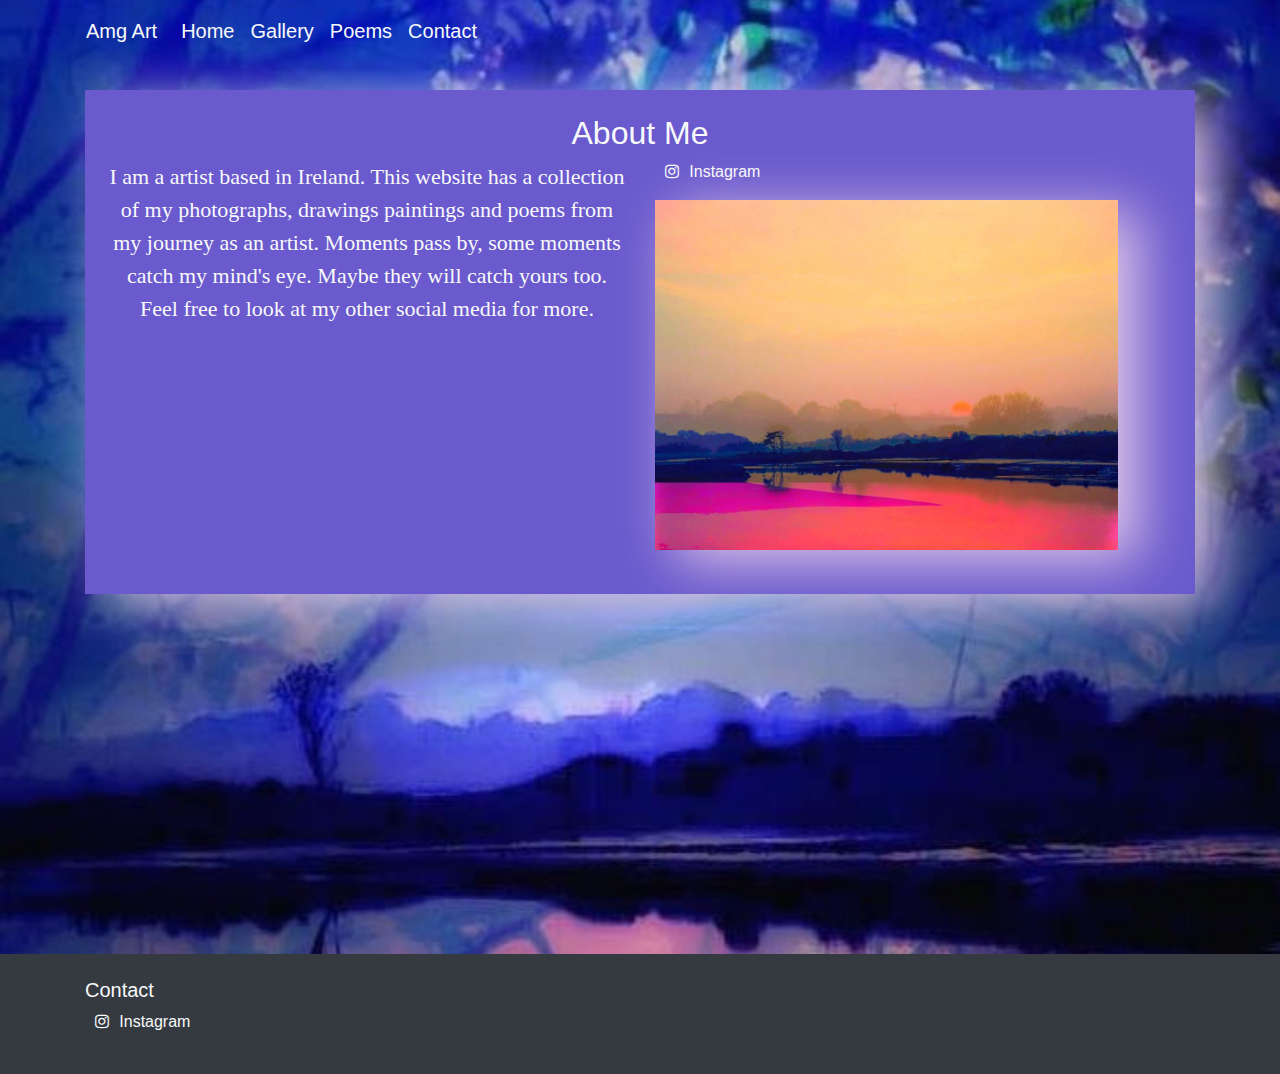
==== contact.html @ 7c9ea1d9 "Initial Commit" ====
<!DOCTYPE html>
<html>

<head>
    <meta charset="UTF-8">
    <meta name="viewport" content="width=device-width, initial-scale=1.0">
    <meta http-equiv="X-UA-Compatible" content="ie=edge">
    <link rel="stylesheet" href="https://stackpath.bootstrapcdn.com/bootstrap/4.3.1/css/bootstrap.min.css" type="text/css" />
    <link rel="stylesheet" href="https://stackpath.bootstrapcdn.com/font-awesome/4.7.0/css/font-awesome.min.css" type="text/css" />
    <link rel="stylesheet" href="assets/css/style.css" type="text/css" />
</head>

<body>
    <header class="mb-2">
        <nav class="navbar navbar-expand-sm navbar-light container">
            <a class="navbar-brand text-light" href="./index.html">Amg Art</a>
            <button class="navbar-toggler" type="button" data-toggle="collapse" data-target="#navbarNavAltMarkup" aria-controls="navbarNavAltMarkup" aria-expanded="false" aria-label="Toggle navigation">
                <span class="navbar-toggler-icon"></span>
            </button>
            <div class="collapse navbar-collapse" id="navbarNavAltMarkup">
                <div class="navbar-nav">
                    <a class="nav-item nav-link text-light" href="./index.html">Home</a>
                    <a class="nav-item nav-link text-light" href="./gallery1.html">Gallery</a>
                    <a class="nav-item nav-link text-light" href="./poems.html">Poems</a>
                    <a class="nav-item nav-link text-light active" href="./contact.html">Contact <span class="sr-only">(current)</span></a>
                </div>
            </div>
        </nav>
    </header>

    <section class="container">
        <div>

            <div class="contentColor p-4 aboutmeContainer">
                <h2  class="text-center text-light">About Me</h2>
                <div class="row">
                    <div class="col-sm-6 text-center text-light" id="aboutmeBio">
                        <p>
                            I am a artist based in Ireland. This website has a collection of my photographs, drawings paintings and poems from my journey as an artist. Moments pass by, some moments catch my mind's eye. Maybe they will catch yours too. Feel free to look
                            at my other social media for more.
                        </p>
                    </div>
                    <div class="col-sm-6">
                        <ul class="fa-ul">
                        <li><a href="https://www.instagram.com/annahlinn.art.photography/" class="text-light"><i class="fa-li fa fa-instagram"></i><span>Instagram</span></a></li>
                    </ul>
                        <img src="./assets/images/pinkandred.jpg" id="aboutImage"></img>
                    </div>
                </div>
            </div>


        </div>
    </section>

    <footer class="p-4 bg-dark text-light">
        <div class="container">
            <div class="row">
                <div class="col-sm-6">
                    <h5>Contact</h5>

                    <ul class="fa-ul">
                        <li><a href="https://www.instagram.com/annahlinn.art.photography/" class="text-light"><i class="fa-li fa fa-instagram"></i><span>Instagram</span></a></li>
                    </ul>
                </div>
            </div>
        </div>
    </footer>

    <script src="https://code.jquery.com/jquery-3.3.1.slim.min.js" integrity="sha384-q8i/X+965DzO0rT7abK41JStQIAqVgRVzpbzo5smXKp4YfRvH+8abtTE1Pi6jizo" crossorigin="anonymous"></script>
    <script src="https://cdnjs.cloudflare.com/ajax/libs/popper.js/1.14.7/umd/popper.min.js" integrity="sha384-UO2eT0CpHqdSJQ6hJty5KVphtPhzWj9WO1clHTMGa3JDZwrnQq4sF86dIHNDz0W1" crossorigin="anonymous"></script>
    <script src="https://stackpath.bootstrapcdn.com/bootstrap/4.3.1/js/bootstrap.min.js" integrity="sha384-JjSmVgyd0p3pXB1rRibZUAYoIIy6OrQ6VrjIEaFf/nJGzIxFDsf4x0xIM+B07jRM" crossorigin="anonymous"></script>
</body>

</html>
---- assets/css/style.css ----
section {
    display: block;
    width: 1800px;
    padding: 20px;
}

/*------------------------------------------------Color*/

.contentColor {
    background-color: #6A5ACD;
}

/*------------------------------------------------Nav Bar*/

.navbar-toggler {
    background-color: #fafafa;
}

.navbar-nav {
    font-size: 20px;
}

body {
    background-image: url("../images/bluescape.jpg");
    background-size: cover;
    background-repeat: no-repeat;
    background-position: center center;
}


/*------------------------------------------------Home Page*/

#FeaturedImages {
    border: 1px solid black;
    border-color: #fafafa;
    max-height: 700px;
    margin-left: auto;
    margin-right: auto;
    width: fit-content;
}

.carousel-item img {
    max-height: 700px;
}

@media only screen and (max-width: 768px) {
    .carousel-item img {
        max-height: 300px;
        max-width: 300px;
    }
}

/*------------------------------------------------Gallery Page*/

.galleryImage {
    max-height: 350px;
    max-width: 100%;
    margin-bottom: 20px;
    -webkit-box-shadow: 21px 11px 53px 0px rgba(235, 209, 235, 0.92);
    -moz-box-shadow: 21px 11px 53px 0px rgba(235, 209, 235, 0.92);
    box-shadow: 21px 11px 53px 0px rgba(235, 209, 235, 0.92);
}

@media only screen and (max-width: 768px) {
    .galleryImage {
        max-height: none;
    }
}

.page-item.disabled .page-link {
    color: #dee2e6;
    pointer-events: none;
    cursor: auto;
    background-color: #343a40;
}

.page-item.active .page-link {
    z-index: 1;
    color: #343a40;
    background-color: #fff;
    border-color: #fff;
}

.page-link {
    position: relative;
    display: block;
    padding: .5rem .75rem;
    margin-left: -1px;
    line-height: 1.25;
    color: #fafafa;
    background-color: #343a40;
    border: 1px solid #dee2e6;
}

/*------------------------------------------------Poems*/

.poems {
    max-width: 100%;
    -webkit-box-shadow: 21px 11px 53px 0px rgba(235, 209, 235, 0.92);
    -moz-box-shadow: 21px 11px 53px 0px rgba(235, 209, 235, 0.92);
    box-shadow: 21px 11px 53px 0px rgba(235, 209, 235, 0.92);
    padding: 0;
    border: none;
}

/*------------------------------------------------Contact*/

.aboutmeContainer {
    -webkit-box-shadow: 21px 11px 53px 0px rgba(235, 209, 235, 0.92);
    -moz-box-shadow: 21px 11px 53px 0px rgba(235, 209, 235, 0.92);
    box-shadow: 21px 11px 53px 0px rgba(235, 209, 235, 0.92);
    margin-bottom: 90px;
}

#aboutmeBio {
    font-size: 22px;
    font-family: Noto Sans, "san-serif";
    color: #fafafa;
}

#aboutImage {
    max-height: 350px;
    max-width: 100%;
    margin-bottom: 20px;
    -webkit-box-shadow: 21px 11px 53px 0px rgba(235, 209, 235, 0.92);
    -moz-box-shadow: 21px 11px 53px 0px rgba(235, 209, 235, 0.92);
    box-shadow: 21px 11px 53px 0px rgba(235, 209, 235, 0.92);
}

@media only screen and (max-width: 768px) {
    #aboutImage {
        max-height: none;
    }
}

/*------------------------------------------------Footer*/

footer {
    bottom: 0;
    width: 100%;
    white-space: nowrap;
    /* Set the fixed height of the footer here */
    margin: 0;
    margin-top: 250px;
}

@media only screen and (max-width: 500px) {
    footer {
        margin-top: 20px;
    }
}

#footer-icon {
    max-width: 150px;
}
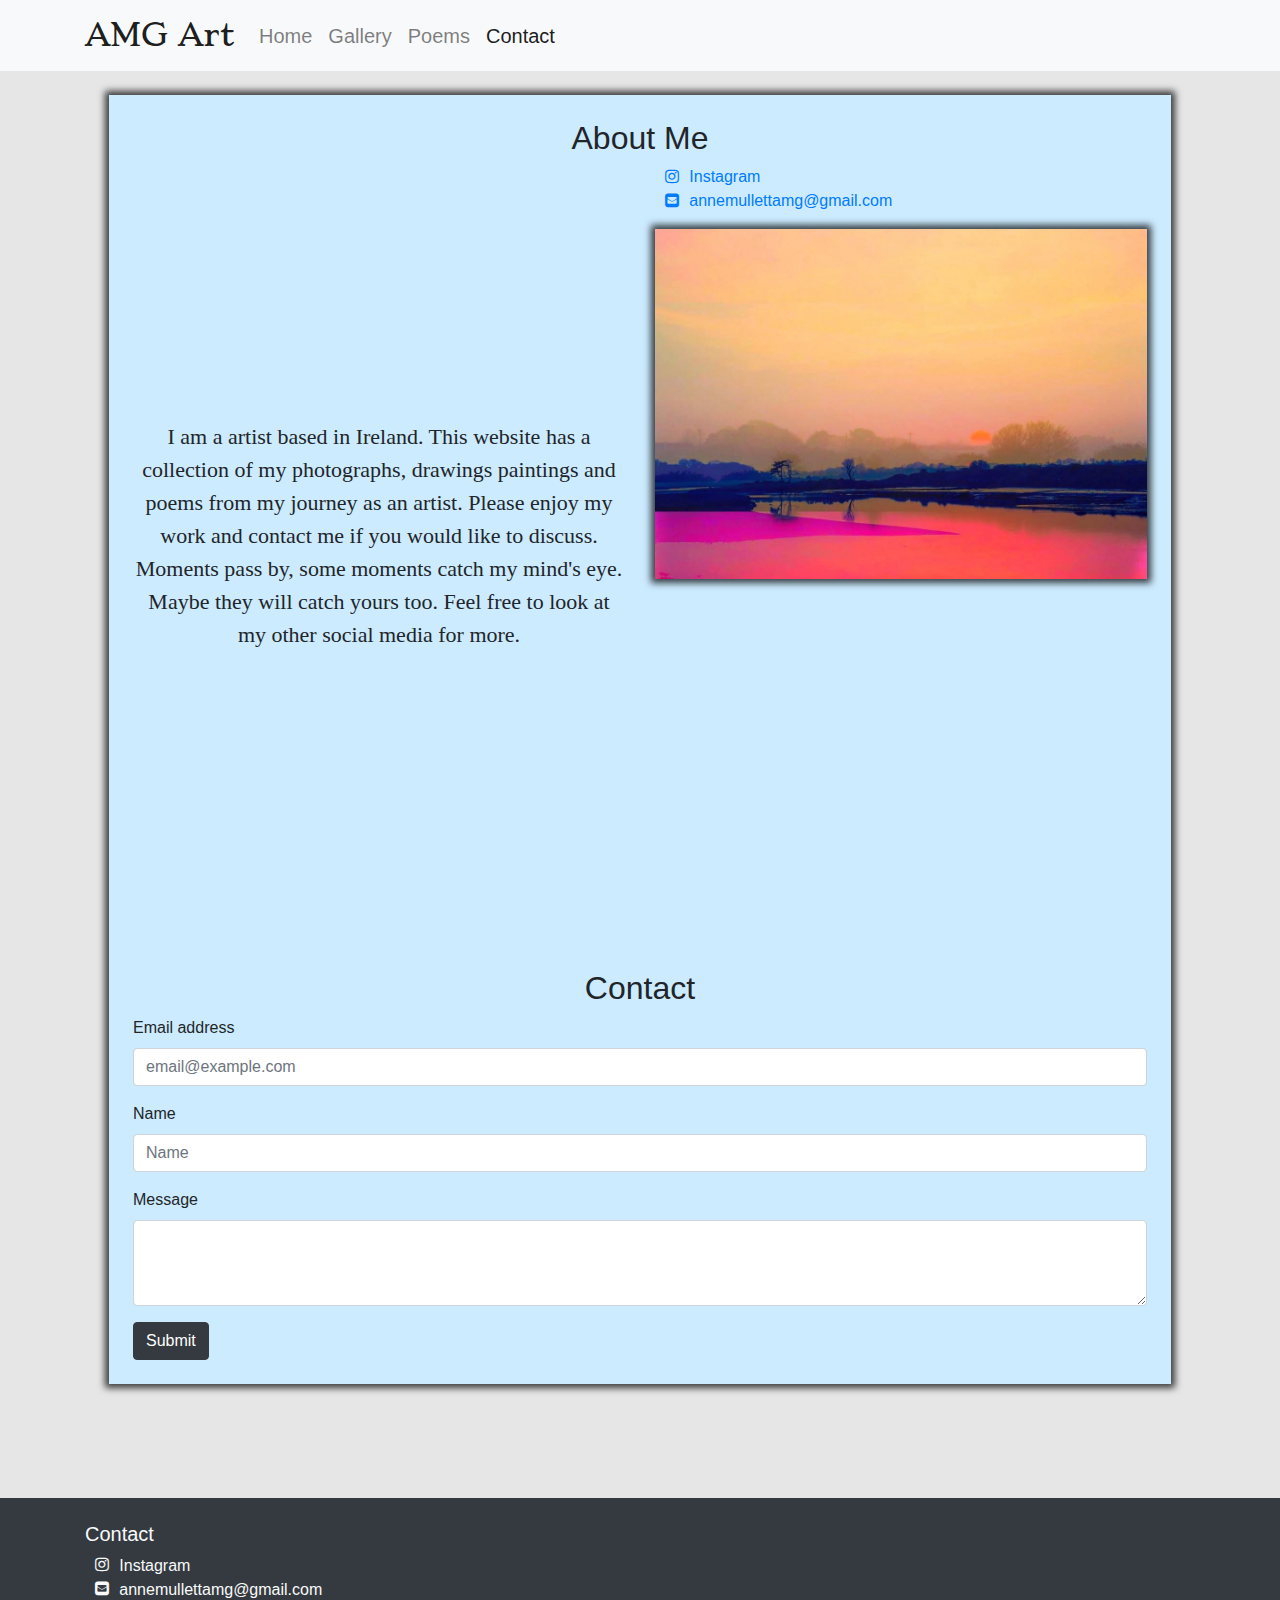
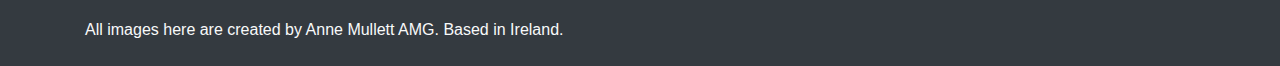
==== commit 7c7a8ef6: "Added images to poems sections. Changed some colours and updated contact page as well as header and " ====
--- a/contact.html
+++ b/contact.html
@@ -7,63 +7,90 @@
     <meta http-equiv="X-UA-Compatible" content="ie=edge">
     <link rel="stylesheet" href="https://stackpath.bootstrapcdn.com/bootstrap/4.3.1/css/bootstrap.min.css" type="text/css" />
     <link rel="stylesheet" href="https://stackpath.bootstrapcdn.com/font-awesome/4.7.0/css/font-awesome.min.css" type="text/css" />
+    <link href="https://fonts.googleapis.com/css?family=Stoke&display=swap" rel="stylesheet">
     <link rel="stylesheet" href="assets/css/style.css" type="text/css" />
 </head>
 
 <body>
-    <header class="mb-2">
-        <nav class="navbar navbar-expand-sm navbar-light container">
-            <a class="navbar-brand text-light" href="./index.html">Amg Art</a>
-            <button class="navbar-toggler" type="button" data-toggle="collapse" data-target="#navbarNavAltMarkup" aria-controls="navbarNavAltMarkup" aria-expanded="false" aria-label="Toggle navigation">
+    <header>
+        <nav class="navbar navbar-expand-sm navbar-light bg-light">
+            <div class="container">
+                <a class="navbar-brand" href="./index.html">AMG Art</a>
+                <button class="navbar-toggler" type="button" data-toggle="collapse" data-target="#navbarNavAltMarkup" aria-controls="navbarNavAltMarkup" aria-expanded="false" aria-label="Toggle navigation">
                 <span class="navbar-toggler-icon"></span>
             </button>
-            <div class="collapse navbar-collapse" id="navbarNavAltMarkup">
-                <div class="navbar-nav">
-                    <a class="nav-item nav-link text-light" href="./index.html">Home</a>
-                    <a class="nav-item nav-link text-light" href="./gallery1.html">Gallery</a>
-                    <a class="nav-item nav-link text-light" href="./poems.html">Poems</a>
-                    <a class="nav-item nav-link text-light active" href="./contact.html">Contact <span class="sr-only">(current)</span></a>
+                <div class="collapse navbar-collapse" id="navbarNavAltMarkup">
+                    <div class="navbar-nav">
+                        <a class="nav-item nav-link" href="./index.html">Home</a>
+                        <a class="nav-item nav-link" href="./gallery1.html">Gallery</a>
+                        <a class="nav-item nav-link" href="./poems.html">Poems</a>
+                        <a class="nav-item nav-link active" href="./contact.html">Contact <span class="sr-only">(current)</span></a>
+                    </div>
                 </div>
             </div>
         </nav>
     </header>
 
-    <section class="container">
-        <div>
+    <section class="bg-grey">
+        <div class="container">
+            <div class="p-4">
 
-            <div class="contentColor p-4 aboutmeContainer">
-                <h2  class="text-center text-light">About Me</h2>
-                <div class="row">
-                    <div class="col-sm-6 text-center text-light" id="aboutmeBio">
-                        <p>
-                            I am a artist based in Ireland. This website has a collection of my photographs, drawings paintings and poems from my journey as an artist. Moments pass by, some moments catch my mind's eye. Maybe they will catch yours too. Feel free to look
-                            at my other social media for more.
-                        </p>
+                <div class="contentColor p-4 aboutmeContainer">
+                    <h2 class="text-center">About Me</h2>
+                    <div class="row">
+                        <div class="col-sm-6 text-center align-self-center" id="aboutmeBio">
+                            <p>
+                                I am a artist based in Ireland. This website has a collection of my photographs, drawings paintings and poems from my journey as an artist. Please enjoy my work and contact me if you would like to discuss. Moments pass by, some moments catch my mind's eye. Maybe they will catch yours too. Feel free to look at my other
+                                social media for more.
+                            </p>
+                        </div>
+                        <div class="col-sm-6">
+                            <ul class="fa-ul">
+                                <li><a href="https://www.instagram.com/annahlinn.art.photography/" class="contactContainerLinks"><i class="fa-li fa fa-instagram"></i><span>Instagram</span></a></li>
+                                <li><a href="mailto:name@email.com" class="contactContainerLinks"><i class="fa-li fa fa-envelope-square"></i>annemullettamg@gmail.com</a></li>
+
+                            </ul>
+                            <img src="./assets/images/pinkandred.jpg" id="aboutImage"></img>
+                            <iframe width="100%" height="315" src="https://www.youtube.com/embed/SNsaUfgXqf8" frameborder="0" allow="accelerometer; autoplay; encrypted-media; gyroscope; picture-in-picture" allowfullscreen></iframe>
+                        </div>
                     </div>
-                    <div class="col-sm-6">
-                        <ul class="fa-ul">
-                        <li><a href="https://www.instagram.com/annahlinn.art.photography/" class="text-light"><i class="fa-li fa fa-instagram"></i><span>Instagram</span></a></li>
-                    </ul>
-                        <img src="./assets/images/pinkandred.jpg" id="aboutImage"></img>
-                    </div>
+
+                    <h2 class="text-center mt-5">Contact</h2>
+                    <form>
+                        <div class="form-group">
+                            <label for="contactEmail">Email address</label>
+                            <input type="email" class="form-control" id="contactEmail" placeholder="email@example.com">
+                        </div>
+                        
+                        <div class="form-group">
+                            <label for="contactName">Name</label>
+                            <input type="email" class="form-control" id="contactName" placeholder="Name">
+                        </div>
+                        
+                        <div class="form-group">
+                            <label for="contactMessage">Message</label>
+                            <textarea class="form-control" id="contactMessage" rows="3"></textarea>
+                        </div>
+                        <button class="btn btn-dark">Submit</button>
+                    </form>
                 </div>
-            </div>
 
 
+            </div>
         </div>
+
     </section>
 
     <footer class="p-4 bg-dark text-light">
         <div class="container">
-            <div class="row">
-                <div class="col-sm-6">
-                    <h5>Contact</h5>
+            <h5>Contact</h5>
 
-                    <ul class="fa-ul">
-                        <li><a href="https://www.instagram.com/annahlinn.art.photography/" class="text-light"><i class="fa-li fa fa-instagram"></i><span>Instagram</span></a></li>
-                    </ul>
-                </div>
-            </div>
+            <ul class="fa-ul">
+                <li><a href="https://www.instagram.com/annahlinn.art.photography/" class="text-light"><i class="fa-li fa fa-instagram"></i><span>Instagram</span></a></li>
+                <li><a href="mailto:name@email.com" class="contactLinks"><i class="fa-li fa fa-envelope-square"></i><span>annemullettamg@gmail.com</span></a></li>
+            </ul>
+
+            <span>All images here are created by Anne Mullett AMG. Based in Ireland.</span>
         </div>
     </footer>
 
--- a/assets/css/style.css
+++ b/assets/css/style.css
@@ -1,13 +1,11 @@
-section {
-    display: block;
-    width: 1800px;
-    padding: 20px;
-}
-
 /*------------------------------------------------Color*/
 
 .contentColor {
-    background-color: #6A5ACD;
+    background-color: #ccebff;
+}
+
+.bg-grey {
+    background-color: #e6e6e6;
 }
 
 /*------------------------------------------------Nav Bar*/
@@ -18,35 +16,56 @@
 
 .navbar-nav {
     font-size: 20px;
+    color: black;
 }
 
-body {
-    background-image: url("../images/bluescape.jpg");
-    background-size: cover;
-    background-repeat: no-repeat;
-    background-position: center center;
+.navbar-brand {
+    font-family: 'Stoke', serif;
+    font-size: 30px;
 }
-
 
 /*------------------------------------------------Home Page*/
 
 #FeaturedImages {
-    border: 1px solid black;
-    border-color: #fafafa;
     max-height: 700px;
+    width: 100%;
     margin-left: auto;
     margin-right: auto;
-    width: fit-content;
+}
+
+.jumbotron {
+    background-image: url("../images/bluescape.jpg");
+    background-size: cover;
+    margin-bottom: 0;
 }
 
 .carousel-item img {
     max-height: 700px;
 }
 
+.jumbotron-about {
+    text-shadow: 0 0 3px #FF0000;
+    color: #fafafa;
+    text-align: center;
+}
+
+.carousel {
+    -webkit-box-shadow: 0px 0px 7px 4px rgba(0, 0, 0, 0.75);
+    -moz-box-shadow: 0px 0px 7px 4px rgba(0, 0, 0, 0.75);
+    box-shadow: 0px 0px 7px 4px rgba(0, 0, 0, 0.75);
+}
+
+.carouselImage{
+    width: 100%;
+}
+
 @media only screen and (max-width: 768px) {
     .carousel-item img {
         max-height: 300px;
         max-width: 300px;
+    }
+    #FeaturedImages {
+        width: fit-content;
     }
 }
 
@@ -56,15 +75,25 @@
     max-height: 350px;
     max-width: 100%;
     margin-bottom: 20px;
-    -webkit-box-shadow: 21px 11px 53px 0px rgba(235, 209, 235, 0.92);
-    -moz-box-shadow: 21px 11px 53px 0px rgba(235, 209, 235, 0.92);
-    box-shadow: 21px 11px 53px 0px rgba(235, 209, 235, 0.92);
+    -webkit-box-shadow: 0px 0px 7px 4px rgba(0, 0, 0, 0.75);
+    -moz-box-shadow: 0px 0px 7px 4px rgba(0, 0, 0, 0.75);
+    box-shadow: 0px 0px 7px 4px rgba(0, 0, 0, 0.75);
 }
 
 @media only screen and (max-width: 768px) {
     .galleryImage {
         max-height: none;
     }
+}
+
+.galleryCaption {
+    font-size: 20px;
+    font-style: oblique;
+}
+
+.pagination {
+    padding-bottom: 20px;
+    margin-bottom: 0;
 }
 
 .page-item.disabled .page-link {
@@ -96,35 +125,42 @@
 
 .poems {
     max-width: 100%;
-    -webkit-box-shadow: 21px 11px 53px 0px rgba(235, 209, 235, 0.92);
-    -moz-box-shadow: 21px 11px 53px 0px rgba(235, 209, 235, 0.92);
-    box-shadow: 21px 11px 53px 0px rgba(235, 209, 235, 0.92);
+    font-size: 20px;
+    -webkit-box-shadow: 0px 0px 7px 4px rgba(0, 0, 0, 0.75);
+    -moz-box-shadow: 0px 0px 7px 4px rgba(0, 0, 0, 0.75);
+    box-shadow: 0px 0px 7px 4px rgba(0, 0, 0, 0.75);
     padding: 0;
     border: none;
+}
+
+.card-img-top{
+    -webkit-box-shadow: 0px 0px 7px 4px rgba(0, 0, 0, 0.75);
+    -moz-box-shadow: 0px 0px 7px 4px rgba(0, 0, 0, 0.75);
+    box-shadow: 0px 0px 7px 4px rgba(0, 0, 0, 0.75);
 }
 
 /*------------------------------------------------Contact*/
 
 .aboutmeContainer {
-    -webkit-box-shadow: 21px 11px 53px 0px rgba(235, 209, 235, 0.92);
-    -moz-box-shadow: 21px 11px 53px 0px rgba(235, 209, 235, 0.92);
-    box-shadow: 21px 11px 53px 0px rgba(235, 209, 235, 0.92);
+    -webkit-box-shadow: 0px 0px 7px 4px rgba(0, 0, 0, 0.75);
+    -moz-box-shadow: 0px 0px 7px 4px rgba(0, 0, 0, 0.75);
+    box-shadow: 0px 0px 7px 4px rgba(0, 0, 0, 0.75);
     margin-bottom: 90px;
 }
 
 #aboutmeBio {
     font-size: 22px;
     font-family: Noto Sans, "san-serif";
-    color: #fafafa;
 }
 
 #aboutImage {
+    width: 100%;
     max-height: 350px;
     max-width: 100%;
     margin-bottom: 20px;
-    -webkit-box-shadow: 21px 11px 53px 0px rgba(235, 209, 235, 0.92);
-    -moz-box-shadow: 21px 11px 53px 0px rgba(235, 209, 235, 0.92);
-    box-shadow: 21px 11px 53px 0px rgba(235, 209, 235, 0.92);
+    -webkit-box-shadow: 0px 0px 7px 4px rgba(0, 0, 0, 0.75);
+    -moz-box-shadow: 0px 0px 7px 4px rgba(0, 0, 0, 0.75);
+    box-shadow: 0px 0px 7px 4px rgba(0, 0, 0, 0.75);
 }
 
 @media only screen and (max-width: 768px) {
@@ -133,23 +169,19 @@
     }
 }
 
+.contactContainerLinks {
+    overflow-wrap: break-word;
+}
+
 /*------------------------------------------------Footer*/
+
+.contactLinks {
+    overflow-wrap: break-word;
+    color: #fafafa;
+}
 
 footer {
     bottom: 0;
     width: 100%;
-    white-space: nowrap;
-    /* Set the fixed height of the footer here */
     margin: 0;
-    margin-top: 250px;
 }
-
-@media only screen and (max-width: 500px) {
-    footer {
-        margin-top: 20px;
-    }
-}
-
-#footer-icon {
-    max-width: 150px;
-}
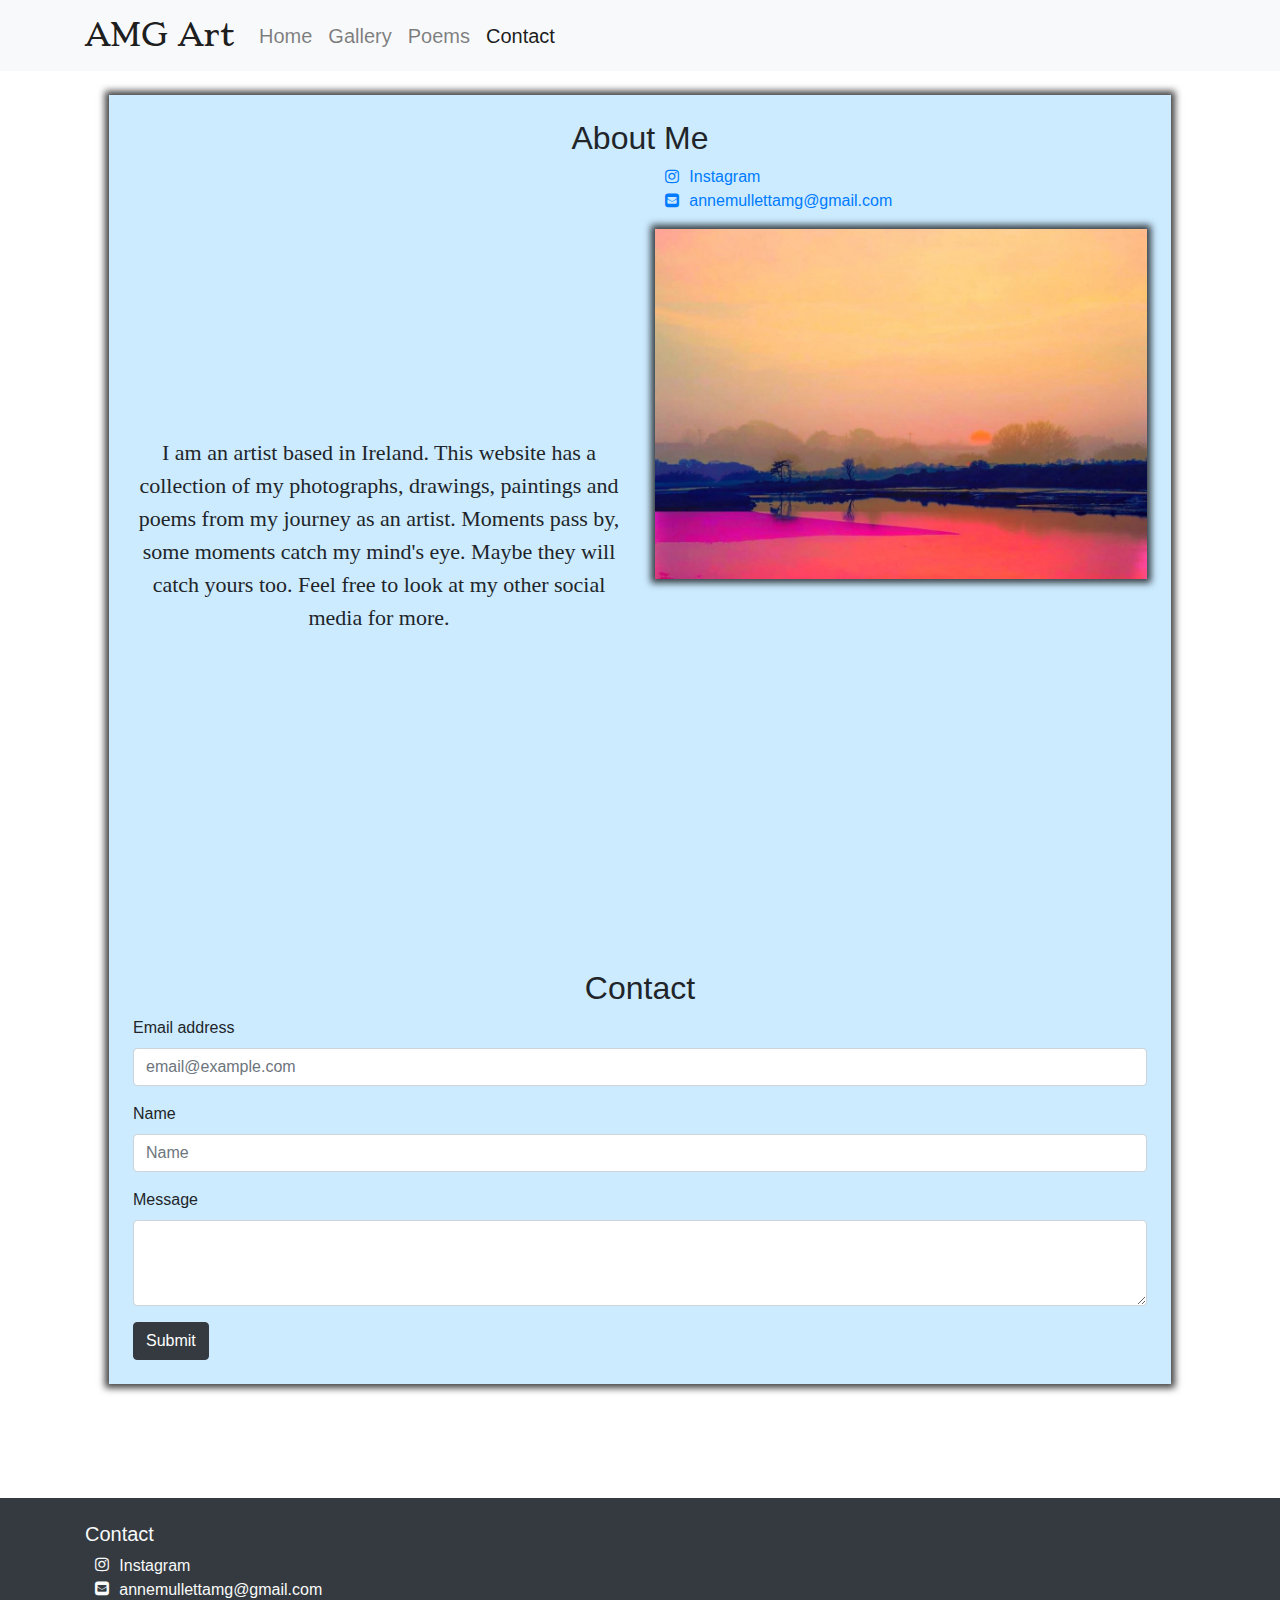
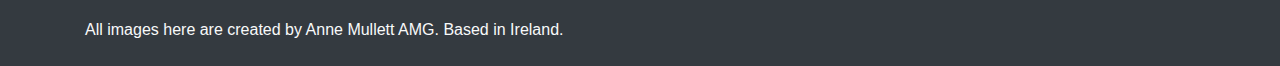
==== commit ec78c411: "Updating some spelling mistakes. Adjusting styling." ====
--- a/contact.html
+++ b/contact.html
@@ -9,6 +9,7 @@
     <link rel="stylesheet" href="https://stackpath.bootstrapcdn.com/font-awesome/4.7.0/css/font-awesome.min.css" type="text/css" />
     <link href="https://fonts.googleapis.com/css?family=Stoke&display=swap" rel="stylesheet">
     <link rel="stylesheet" href="assets/css/style.css" type="text/css" />
+    <title>Contact</title>
 </head>
 
 <body>
@@ -31,55 +32,56 @@
         </nav>
     </header>
 
-    <section class="bg-grey">
+    <main class="bg-yellow">
         <div class="container">
             <div class="p-4">
 
                 <div class="contentColor p-4 aboutmeContainer">
-                    <h2 class="text-center">About Me</h2>
-                    <div class="row">
-                        <div class="col-sm-6 text-center align-self-center" id="aboutmeBio">
-                            <p>
-                                I am a artist based in Ireland. This website has a collection of my photographs, drawings paintings and poems from my journey as an artist. Please enjoy my work and contact me if you would like to discuss. Moments pass by, some moments catch my mind's eye. Maybe they will catch yours too. Feel free to look at my other
-                                social media for more.
-                            </p>
+                    
+                    <section>
+                        <h2 class="text-center">About Me</h2>
+                        <div class="row">
+                            <div class="col-sm-6 text-center align-self-center" id="aboutmeBio">
+                                <p>
+                                    I am an artist based in Ireland. This website has a collection of my photographs, drawings, paintings and poems from my journey as an artist. Moments pass by, some moments catch my mind's eye. Maybe they will catch yours too. Feel free to look at my other
+                                    social media for more.
+                                </p>
+                            </div>
+                            <div class="col-sm-6">
+                                <ul class="fa-ul">
+                                    <li><a href="https://www.instagram.com/annahlinn.art.photography/" class="contactContainerLinks"><i class="fa-li fa fa-instagram"></i><span>Instagram</span></a></li>
+                                    <li><a href="mailto:name@email.com" class="contactContainerLinks"><i class="fa-li fa fa-envelope-square"></i>annemullettamg@gmail.com</a></li>
+    
+                                </ul>
+                                <img src="./assets/images/pinkandred.jpg" id="aboutImage"></img>
+                                <iframe width="100%" height="315" src="https://www.youtube.com/embed/SNsaUfgXqf8" frameborder="0" allow="accelerometer; autoplay; encrypted-media; gyroscope; picture-in-picture" allowfullscreen></iframe>
+                            </div>
                         </div>
-                        <div class="col-sm-6">
-                            <ul class="fa-ul">
-                                <li><a href="https://www.instagram.com/annahlinn.art.photography/" class="contactContainerLinks"><i class="fa-li fa fa-instagram"></i><span>Instagram</span></a></li>
-                                <li><a href="mailto:name@email.com" class="contactContainerLinks"><i class="fa-li fa fa-envelope-square"></i>annemullettamg@gmail.com</a></li>
-
-                            </ul>
-                            <img src="./assets/images/pinkandred.jpg" id="aboutImage"></img>
-                            <iframe width="100%" height="315" src="https://www.youtube.com/embed/SNsaUfgXqf8" frameborder="0" allow="accelerometer; autoplay; encrypted-media; gyroscope; picture-in-picture" allowfullscreen></iframe>
-                        </div>
-                    </div>
-
-                    <h2 class="text-center mt-5">Contact</h2>
-                    <form>
-                        <div class="form-group">
-                            <label for="contactEmail">Email address</label>
-                            <input type="email" class="form-control" id="contactEmail" placeholder="email@example.com">
-                        </div>
-                        
-                        <div class="form-group">
-                            <label for="contactName">Name</label>
-                            <input type="email" class="form-control" id="contactName" placeholder="Name">
-                        </div>
-                        
-                        <div class="form-group">
-                            <label for="contactMessage">Message</label>
-                            <textarea class="form-control" id="contactMessage" rows="3"></textarea>
-                        </div>
-                        <button class="btn btn-dark">Submit</button>
-                    </form>
+                    </section>
+                    <section>
+                        <h2 class="text-center mt-5">Contact</h2>
+                        <form>
+                            <div class="form-group">
+                                <label for="contactEmail">Email address</label>
+                                <input type="email" class="form-control" id="contactEmail" placeholder="email@example.com">
+                            </div>
+                            
+                            <div class="form-group">
+                                <label for="contactName">Name</label>
+                                <input type="email" class="form-control" id="contactName" placeholder="Name">
+                            </div>
+                            
+                            <div class="form-group">
+                                <label for="contactMessage">Message</label>
+                                <textarea class="form-control" id="contactMessage" rows="3"></textarea>
+                            </div>
+                            <button class="btn btn-dark">Submit</button>
+                        </form>
+                    </section>
                 </div>
-
-
             </div>
         </div>
-
-    </section>
+    </main>
 
     <footer class="p-4 bg-dark text-light">
         <div class="container">
--- a/assets/css/style.css
+++ b/assets/css/style.css
@@ -37,6 +37,7 @@
     background-image: url("../images/bluescape.jpg");
     background-size: cover;
     margin-bottom: 0;
+    border-radius: 0;
 }
 
 .carousel-item img {
@@ -62,7 +63,6 @@
 @media only screen and (max-width: 768px) {
     .carousel-item img {
         max-height: 300px;
-        max-width: 300px;
     }
     #FeaturedImages {
         width: fit-content;
@@ -70,6 +70,10 @@
 }
 
 /*------------------------------------------------Gallery Page*/
+
+.pointerCursor{
+    cursor: pointer;
+}
 
 .galleryImage {
     max-height: 350px;
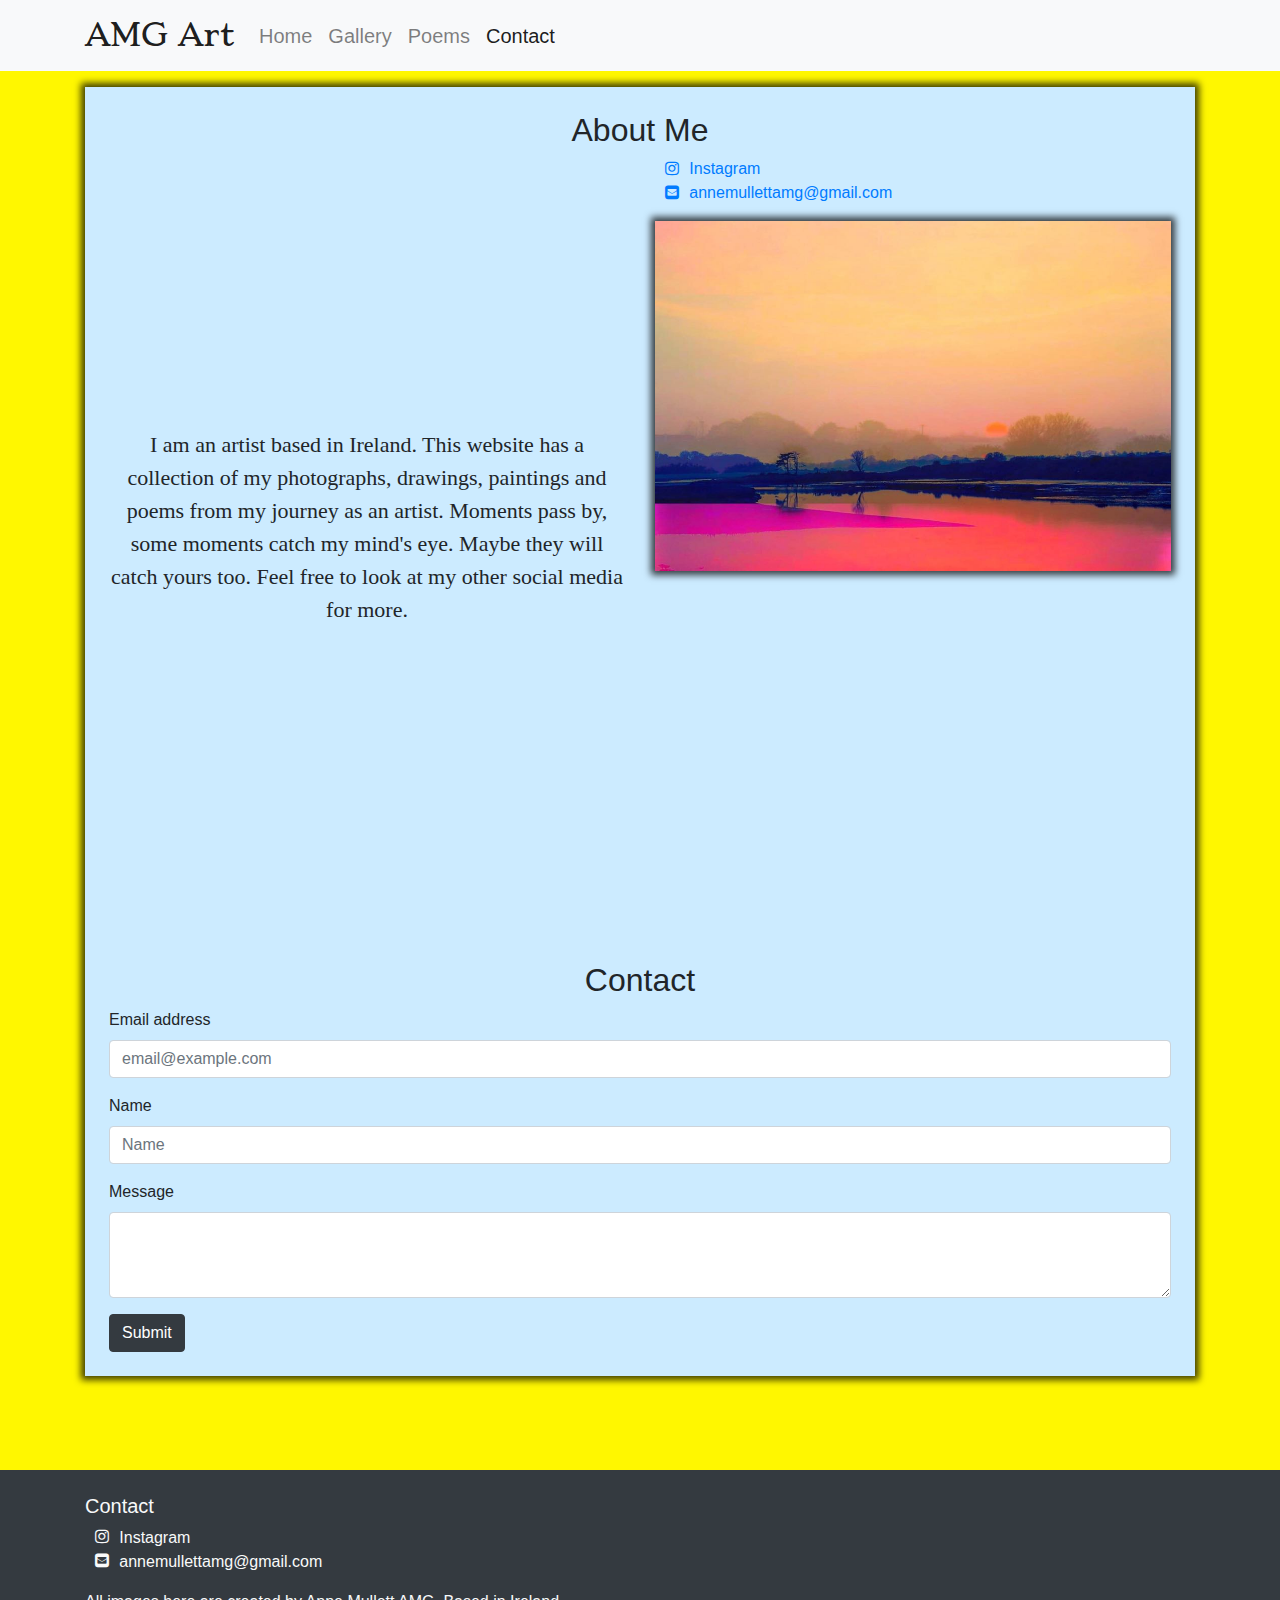
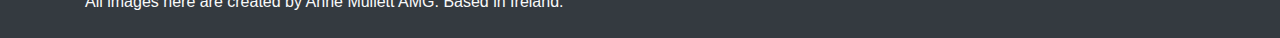
==== commit 558d2b63: "Updating mobile version." ====
--- a/contact.html
+++ b/contact.html
@@ -34,10 +34,8 @@
 
     <main class="bg-yellow">
         <div class="container">
-            <div class="p-4">
-
+            <div class="pb-1 pt-3">
                 <div class="contentColor p-4 aboutmeContainer">
-                    
                     <section>
                         <h2 class="text-center">About Me</h2>
                         <div class="row">
--- a/assets/css/style.css
+++ b/assets/css/style.css
@@ -4,10 +4,9 @@
     background-color: #ccebff;
 }
 
-.bg-grey {
-    background-color: #e6e6e6;
-}
-
+.bg-yellow {
+    background-color: #fff700;
+}
 /*------------------------------------------------Nav Bar*/
 
 .navbar-toggler {
@@ -130,17 +129,17 @@
 .poems {
     max-width: 100%;
     font-size: 20px;
-    -webkit-box-shadow: 0px 0px 7px 4px rgba(0, 0, 0, 0.75);
-    -moz-box-shadow: 0px 0px 7px 4px rgba(0, 0, 0, 0.75);
-    box-shadow: 0px 0px 7px 4px rgba(0, 0, 0, 0.75);
+    -webkit-box-shadow: 0px 0px 7px 4px rgba(255, 255, 255, 0.75);
+    -moz-box-shadow: 0px 0px 7px 4px rgba(255, 255, 255, 0.75);
+    box-shadow: 0px 0px 7px 4px rgba(255, 255, 255, 0.75);
     padding: 0;
     border: none;
 }
 
 .card-img-top{
-    -webkit-box-shadow: 0px 0px 7px 4px rgba(0, 0, 0, 0.75);
-    -moz-box-shadow: 0px 0px 7px 4px rgba(0, 0, 0, 0.75);
-    box-shadow: 0px 0px 7px 4px rgba(0, 0, 0, 0.75);
+    -webkit-box-shadow: 0px 0px 7px 4px rgba(255, 255, 255, 0.75);
+    -moz-box-shadow: 0px 0px 7px 4px rgba(255, 255, 255, 0.75);
+    box-shadow: 0px 0px 7px 4px rgba(255, 255, 255, 0.75);
 }
 
 /*------------------------------------------------Contact*/
@@ -189,3 +188,36 @@
     width: 100%;
     margin: 0;
 }
+
+@media only screen and (max-width: 500px) {
+    .carousel-item img{
+        height: 250px;
+    }
+    .aboutmeContainer h2 {
+        font-size: 1.5rem;
+    }
+    .aboutmeContainer p {
+        font-size: 1rem;
+    }
+    .fa-ul{
+        margin-left: 1em !important;
+    }
+    .contactContainerLinks{
+        font-size: 0.9rem;
+    }
+    .contactLinks{
+        font-size: 0.9rem;
+    }
+    .jumbotron-about h2{
+        font-size: 1.4rem;
+    }
+    .jumbotron-about h3{
+        font-size: 1.2rem;
+    }
+    .card-title{
+        font-size: 1.5rem !important;
+    }
+    .card-text{
+        font-size: 1rem !important;
+    }
+}